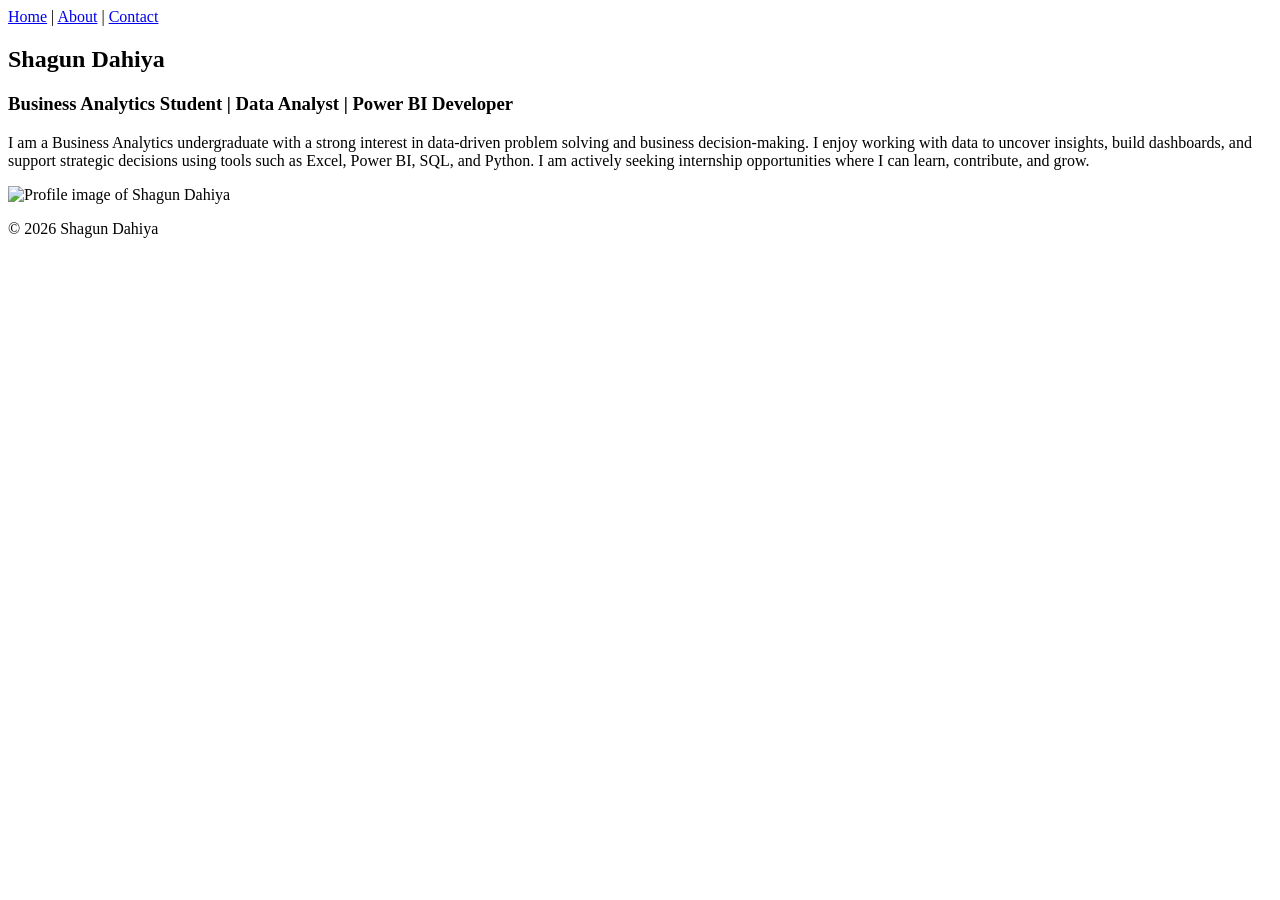
==== index.html @ a8647f8b "first commit" ====
<!DOCTYPE html>
<html lang="en">
<head>
<meta charset="UTF-8">
<title>Shagun Dahiya | Portfolio</title>
</head>
<body>
<header>
<nav>
<a href="index.html">Home</a> |
<a href="about.html">About</a> |
<a href="contact.html">Contact</a>
</nav>
</header>
<main>
<section>
<h1>Shagun Dahiya</h1>
<h3>Business Analytics Student | Data Analyst | Power BI Developer</h3>
<p>
I am a Business Analytics undergraduate with a strong interest in
data-driven
problem solving and business decision-making. I enjoy working with data to
uncover insights, build dashboards, and support strategic decisions using
tools such as Excel, Power BI, SQL, and Python. I am actively seeking
internship opportunities where I can learn, contribute, and grow.
</p>
<img
src="https://media.licdn.com/dms/image/v2/D4E03AQHnTqiY8La0AA/profile-displayphoto-shr
ink_800_800/B4EZft6ZqyHIAg-/0/1752043201540?e=1770249600&v=beta&t=sMW1BgpcE1owqGXeRukR
BEuFeQc2oamzeLW_A-iGsH4" height="500" alt="Profile image of Shagun Dahiya">
</section>
</main>
<footer>
<p>© 2026 Shagun Dahiya</p>
</footer>
</body>
</html>
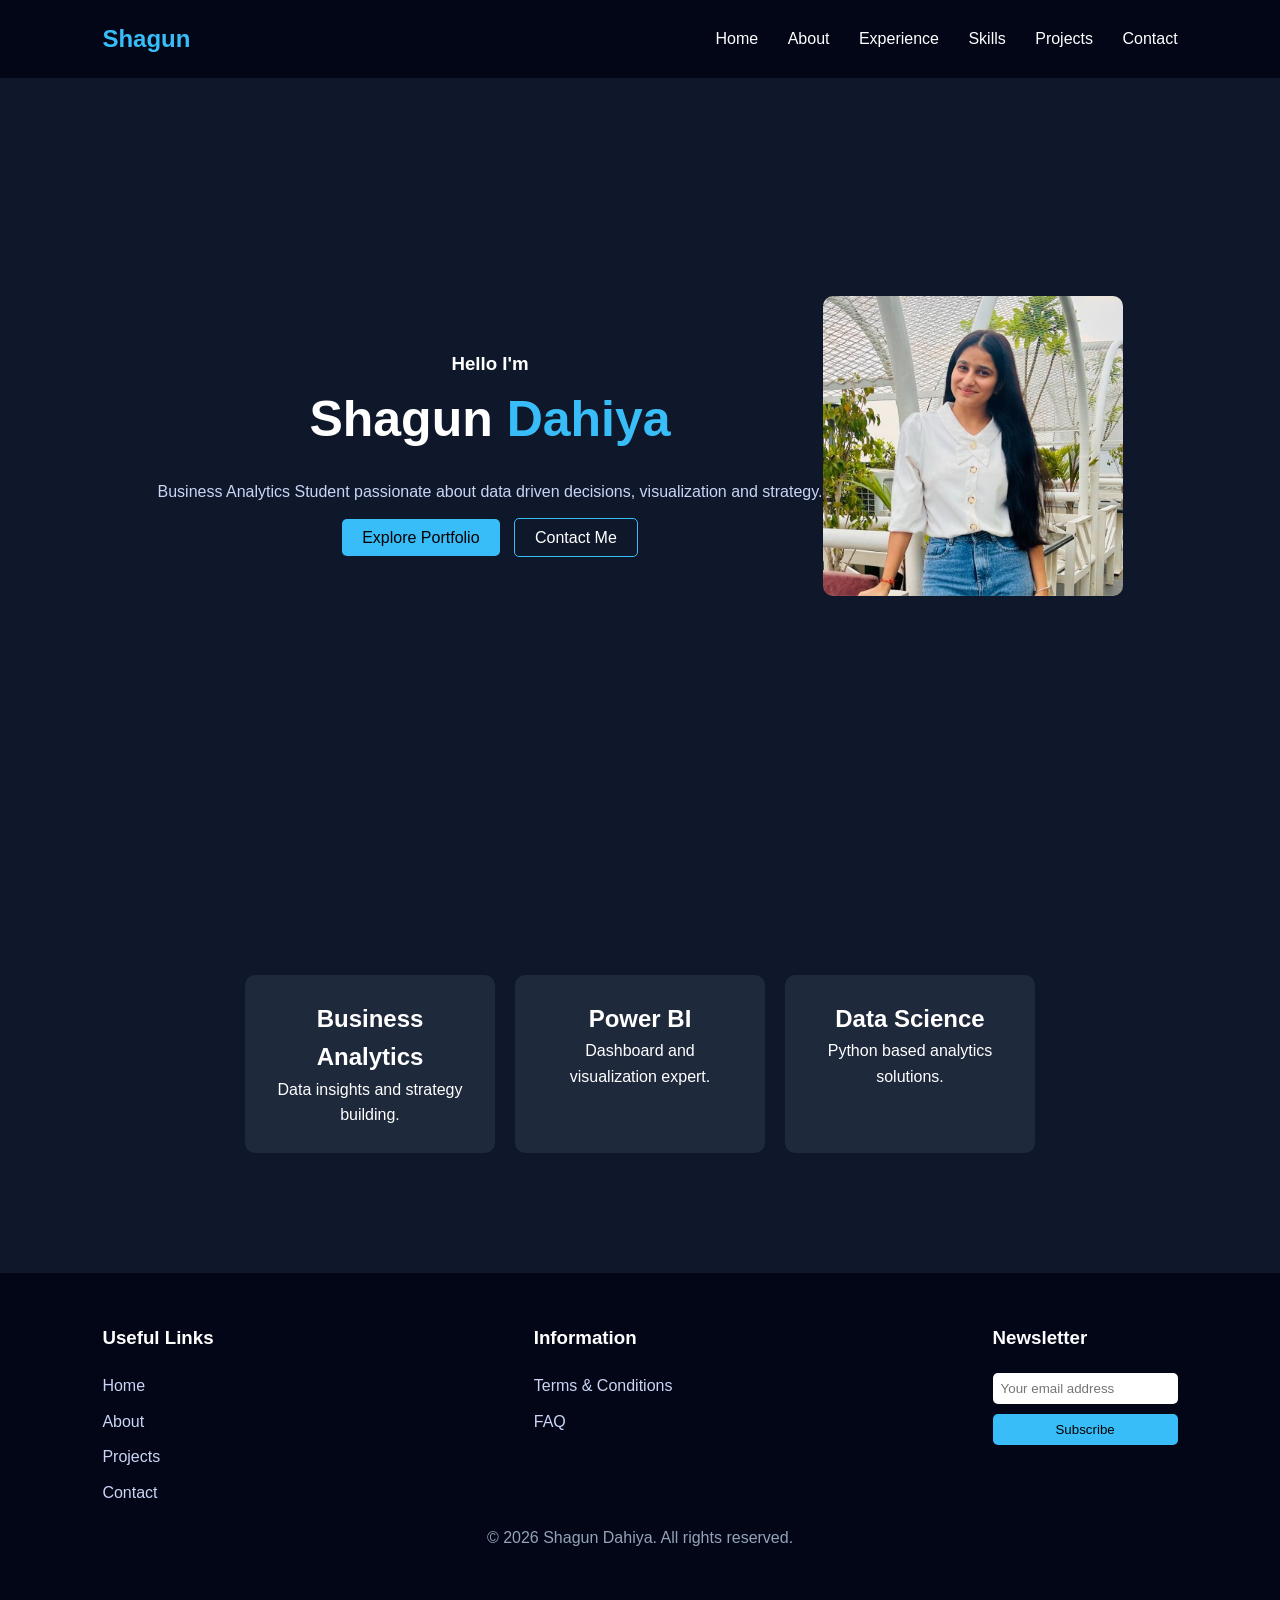
==== commit bb18d519: "trigger redeploy" ====
--- a/index.html
+++ b/index.html
@@ -1,37 +1,124 @@
+<!-- redeploy trigger -->
 <!DOCTYPE html>
 <html lang="en">
+
 <head>
+
 <meta charset="UTF-8">
+<meta name="viewport" content="width=device-width, initial-scale=1.0">
 <title>Shagun Dahiya | Portfolio</title>
+<link rel="stylesheet" href="style.css">
+
 </head>
+
+
 <body>
-<header>
-<nav>
-<a href="index.html">Home</a> |
-<a href="about.html">About</a> |
+
+<!-- NAVBAR -->
+<header class="navbar">
+    <h2 class="logo">Shagun</h2>
+
+    <nav>
+        <a href="index.html">Home</a>
+        <a href="about.html">About</a>
+        <a href="experience.html">Experience</a>
+        <a href="skills.html">Skills</a>
+        <a href="projects.html">Projects</a>
+        <a href="contact.html">Contact</a>
+    </nav>
+</header>
+
+
+<!-- HERO SECTION -->
+<section class="hero">
+
+    <div class="hero-text">
+        <h3>Hello I'm</h3>
+        <h1>Shagun <span>Dahiya</span></h1>
+
+        <p>
+            Business Analytics Student passionate about
+            data driven decisions, visualization and strategy.
+        </p>
+
+        <div class="buttons">
+            <a href="about.html" class="btn">Explore Portfolio</a>
+            <a href="contact.html" class="btn-outline">Contact Me</a>
+        </div>
+    </div>
+    <div class="hero-image">
+        <img src="./proffesional_photo.jpeg" alt="Shagun Dahiya">
+    </div>
+
+
+</section>
+
+
+<!-- QUICK INFO -->
+<section class="quick-info">
+
+    <div class="card">
+        <h2>Business Analytics</h2>
+        <p>Data insights and strategy building.</p>
+    </div>
+
+    <div class="card">
+        <h2>Power BI</h2>
+        <p>Dashboard and visualization expert.</p>
+    </div>
+
+    <div class="card">
+        <h2>Data Science</h2>
+        <p>Python based analytics solutions.</p>
+    </div>
+
+</section>
+
+
+<!-- FOOTER  -->
+<footer class="footer">
+
+<div class="footer-container">
+
+<div class="footer-col">
+<h3>Useful Links</h3>
+<a href="index.html">Home</a>
+<a href="about.html">About</a>
+<a href="projects.html">Projects</a>
 <a href="contact.html">Contact</a>
-</nav>
-</header>
-<main>
-<section>
-<h1>Shagun Dahiya</h1>
-<h3>Business Analytics Student | Data Analyst | Power BI Developer</h3>
-<p>
-I am a Business Analytics undergraduate with a strong interest in
-data-driven
-problem solving and business decision-making. I enjoy working with data to
-uncover insights, build dashboards, and support strategic decisions using
-tools such as Excel, Power BI, SQL, and Python. I am actively seeking
-internship opportunities where I can learn, contribute, and grow.
+</div>
+
+
+<div class="footer-col">
+
+<h3>Information</h3>
+
+<a href="#">Terms & Conditions</a>
+<a href="#">FAQ</a>
+
+</div>
+
+
+<div class="footer-col">
+
+<h3>Newsletter</h3>
+
+<input type="email" placeholder="Your email address">
+
+<button>Subscribe</button>
+
+</div>
+
+</div>
+
+<p class="copyright">
+
+© 2026 Shagun Dahiya. All rights reserved.
+
 </p>
-<img
-src="https://media.licdn.com/dms/image/v2/D4E03AQHnTqiY8La0AA/profile-displayphoto-shr
-ink_800_800/B4EZft6ZqyHIAg-/0/1752043201540?e=1770249600&v=beta&t=sMW1BgpcE1owqGXeRukR
-BEuFeQc2oamzeLW_A-iGsH4" height="500" alt="Profile image of Shagun Dahiya">
-</section>
-</main>
-<footer>
-<p>© 2026 Shagun Dahiya</p>
+
 </footer>
+
+
 </body>
 </html>
--- a/style.css
+++ b/style.css
@@ -0,0 +1,381 @@
+*{
+margin:0;
+padding:0;
+box-sizing:border-box;
+font-family:'Poppins', sans-serif;
+}
+
+body{
+background:#0f172a;
+color:white;
+}
+
+/* NAVBAR */
+.navbar{
+display:flex;
+justify-content:space-between;
+align-items:center;
+padding:20px 8%;
+background:#020617;
+position:fixed;
+top:0;
+width:100%;
+}
+
+.logo{
+color:#38bdf8;
+}
+
+nav a{
+margin-left:25px;
+text-decoration:none;
+color:white;
+}
+
+nav a:hover{
+color:#38bdf8;
+}
+
+
+.hero{
+height:100vh;
+display:flex;
+align-items:center;
+justify-content:center;
+text-align:center;
+padding:0 20px;
+}
+
+.hero-image img{
+width:300px;
+border-radius:10px;
+}
+
+.hero h1{
+font-size:50px;
+}
+
+.hero span{
+color:#38bdf8;
+}
+
+.hero p{
+margin:20px 0;
+color:#cbd5f5;
+}
+
+/* BUTTONS */
+.btn{
+padding:10px 20px;
+background:#38bdf8;
+color:black;
+text-decoration:none;
+border-radius:5px;
+margin-right:10px;
+}
+
+.btn-outline{
+padding:10px 20px;
+border:1px solid #38bdf8;
+color:white;
+text-decoration:none;
+border-radius:5px;
+}
+
+/* CARDS */
+.quick-info{
+display:flex;
+justify-content:center;
+gap:20px;
+padding:60px 8%;
+flex-wrap:wrap;
+}
+
+.card{
+background:#1e293b;
+padding:25px;
+border-radius:10px;
+width:250px;
+text-align:center;
+}
+
+.card:hover{
+transform:scale(1.05);
+}
+
+/* FOOTER */
+.footer{
+background:#020617;
+padding:50px 8%;
+margin-top:60px;
+}
+
+.footer-container{
+display:flex;
+justify-content:space-between;
+flex-wrap:wrap;
+gap:20px;
+}
+
+.footer-col{
+display:flex;
+flex-direction:column;
+gap:10px;
+}
+
+.footer-col a{
+text-decoration:none;
+color:#cbd5f5;
+}
+
+.footer-col a:hover{
+color:#38bdf8;
+}
+
+.footer-col input{
+padding:8px;
+border:none;
+border-radius:5px;
+}
+
+.footer-col button{
+padding:8px;
+background:#38bdf8;
+border:none;
+color:black;
+border-radius:5px;
+}
+
+.copyright{
+text-align:center;
+margin-top:20px;
+color:#94a3b8;
+}
+
+/* RESET */
+*{
+margin:0;
+padding:0;
+box-sizing:border-box;
+font-family:'Poppins', sans-serif;
+}
+
+body{
+background:#0f172a;
+color:white;
+line-height:1.6;
+}
+
+/* NAVBAR */
+.navbar{
+display:flex;
+justify-content:space-between;
+align-items:center;
+padding:20px 8%;
+background:#020617;
+position:fixed;
+top:0;
+width:100%;
+z-index:1000;
+}
+
+.logo{
+color:#38bdf8;
+}
+
+nav a{
+margin-left:25px;
+text-decoration:none;
+color:white;
+}
+
+nav a:hover{
+color:#38bdf8;
+}
+
+/* HERO */
+.hero{
+height:100vh;
+display:flex;
+align-items:center;
+justify-content:center;
+text-align:center;
+padding:0 20px;
+}
+
+.hero h1{
+font-size:50px;
+}
+
+.hero span{
+color:#38bdf8;
+}
+
+.hero p{
+margin:20px 0;
+color:#cbd5f5;
+}
+
+/* BUTTONS */
+.btn{
+padding:10px 20px;
+background:#38bdf8;
+color:black;
+text-decoration:none;
+border-radius:5px;
+margin-right:10px;
+}
+
+.btn-outline{
+padding:10px 20px;
+border:1px solid #38bdf8;
+color:white;
+text-decoration:none;
+border-radius:5px;
+}
+
+.btn-outline:hover{
+background:#38bdf8;
+color:black;
+}
+
+/* SECTION (OTHER PAGES) */
+.page{
+padding:120px 8%;
+max-width:900px;
+margin:auto;
+}
+
+.page h1{
+margin-bottom:20px;
+color:#38bdf8;
+}
+
+.page h2{
+margin-top:30px;
+margin-bottom:10px;
+color:#38bdf8;
+}
+
+.page p{
+margin-bottom:15px;
+color:#cbd5f5;
+}
+
+/* LIST */
+.page ul{
+padding-left:20px;
+margin-top:10px;
+}
+
+.page li{
+margin-bottom:8px;
+}
+
+/* CARDS */
+.quick-info{
+display:flex;
+justify-content:center;
+gap:20px;
+padding:60px 8%;
+flex-wrap:wrap;
+}
+
+.card{
+background:#1e293b;
+padding:25px;
+border-radius:10px;
+margin-top:15px;
+}
+
+.card:hover{
+transform:scale(1.05);
+}
+
+/* PROJECT CARDS */
+.page .card{
+margin-bottom:20px;
+}
+
+/* FORM */
+form{
+display:flex;
+flex-direction:column;
+gap:10px;
+margin-top:20px;
+}
+
+form input,
+form textarea{
+padding:10px;
+border:none;
+border-radius:5px;
+background:#1e293b;
+color:white;
+}
+
+form textarea{
+height:120px;
+}
+
+form button{
+padding:10px;
+background:#38bdf8;
+border:none;
+border-radius:5px;
+color:black;
+cursor:pointer;
+}
+
+/* FOOTER */
+.footer{
+background:#020617;
+padding:50px 8%;
+margin-top:60px;
+}
+
+.footer-container{
+display:flex;
+justify-content:space-between;
+flex-wrap:wrap;
+gap:20px;
+}
+
+.footer-col{
+display:flex;
+flex-direction:column;
+gap:10px;
+}
+
+.footer-col h3{
+margin-bottom:10px;
+}
+
+.footer-col a{
+text-decoration:none;
+color:#cbd5f5;
+}
+
+.footer-col a:hover{
+color:#38bdf8;
+}
+
+.footer-col input{
+padding:8px;
+border:none;
+border-radius:5px;
+}
+
+.footer-col button{
+padding:8px;
+background:#38bdf8;
+border:none;
+color:black;
+border-radius:5px;
+}
+
+.copyright{
+text-align:center;
+margin-top:20px;
+color:#94a3b8;
+}
